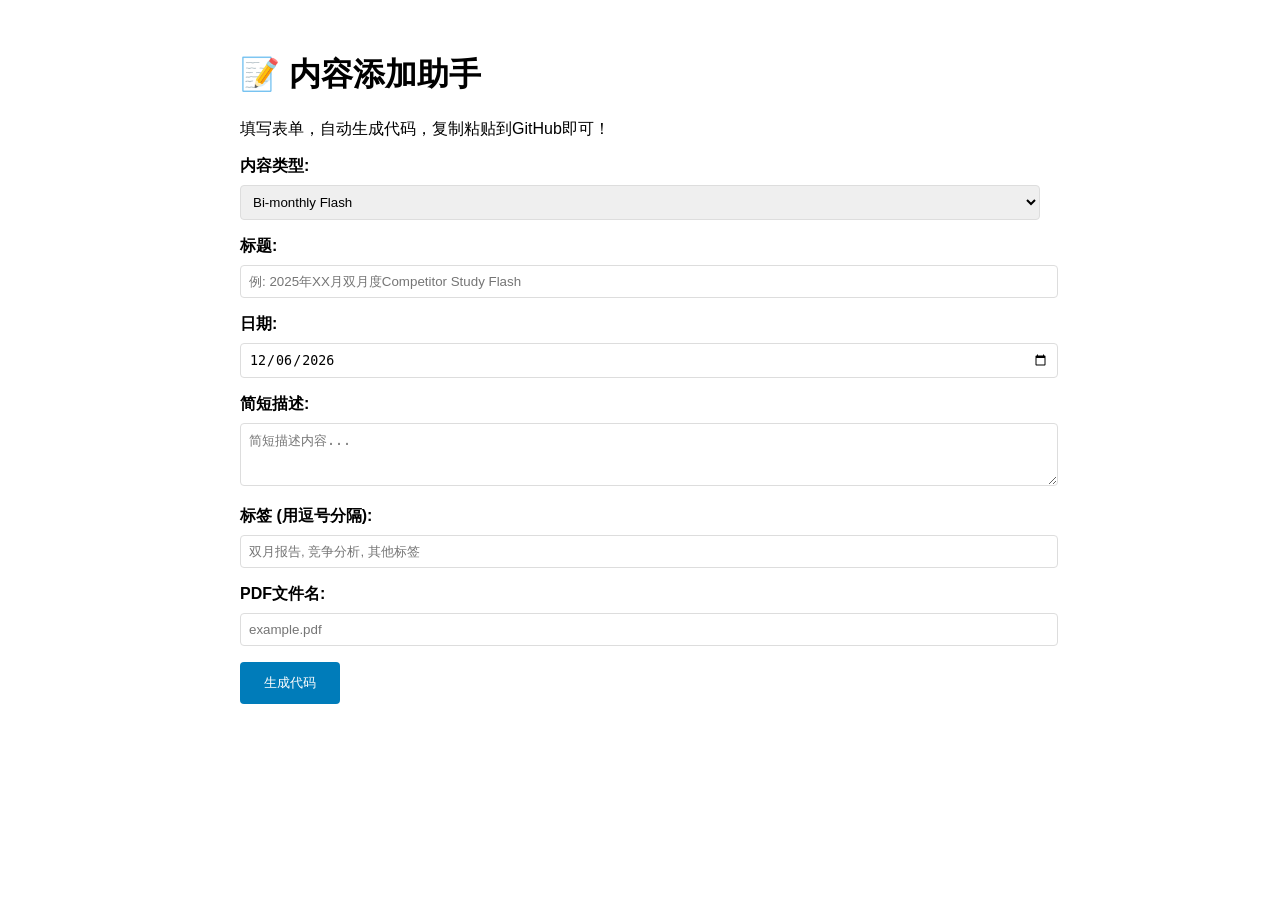
==== content-helper.html @ 255453f1 "Initial commit - Amazon Competitor Study Hub" ====
<!DOCTYPE html>
<html lang="zh-CN">
<head>
    <meta charset="UTF-8">
    <meta name="viewport" content="width=device-width, initial-scale=1.0">
    <title>内容管理助手</title>
    <style>
        body { font-family: Arial, sans-serif; max-width: 800px; margin: 0 auto; padding: 2rem; }
        .form-group { margin-bottom: 1rem; }
        label { display: block; margin-bottom: 0.5rem; font-weight: bold; }
        input, textarea, select { width: 100%; padding: 0.5rem; border: 1px solid #ddd; border-radius: 4px; }
        button { background: #007cba; color: white; padding: 0.75rem 1.5rem; border: none; border-radius: 4px; cursor: pointer; }
        .output { background: #f5f5f5; padding: 1rem; border-radius: 4px; margin-top: 1rem; }
        .copy-btn { background: #28a745; margin-left: 1rem; }
    </style>
</head>
<body>
    <h1>📝 内容添加助手</h1>
    <p>填写表单，自动生成代码，复制粘贴到GitHub即可！</p>

    <form id="contentForm">
        <div class="form-group">
            <label>内容类型:</label>
            <select id="type">
                <option value="flash">Bi-monthly Flash</option>
                <option value="reports">Deep Research</option>
            </select>
        </div>

        <div class="form-group">
            <label>标题:</label>
            <input type="text" id="title" placeholder="例: 2025年XX月双月度Competitor Study Flash">
        </div>

        <div class="form-group">
            <label>日期:</label>
            <input type="date" id="date">
        </div>

        <div class="form-group">
            <label>简短描述:</label>
            <textarea id="summary" rows="3" placeholder="简短描述内容..."></textarea>
        </div>

        <div class="form-group">
            <label>标签 (用逗号分隔):</label>
            <input type="text" id="tags" placeholder="双月报告, 竞争分析, 其他标签">
        </div>

        <div class="form-group">
            <label>PDF文件名:</label>
            <input type="text" id="filename" placeholder="example.pdf">
        </div>

        <button type="button" onclick="generateCode()">生成代码</button>
    </form>

    <div id="output" class="output" style="display:none;">
        <h3>生成的代码:</h3>
        <pre id="codeOutput"></pre>
        <button class="copy-btn" onclick="copyCode()">复制代码</button>
        <p><strong>使用方法:</strong> 复制上面的代码，粘贴到GitHub的script.js文件对应位置</p>
    </div>

    <script>
        function generateCode() {
            const type = document.getElementById('type').value;
            const title = document.getElementById('title').value;
            const date = document.getElementById('date').value;
            const summary = document.getElementById('summary').value;
            const tags = document.getElementById('tags').value.split(',').map(t => t.trim());
            const filename = document.getElementById('filename').value;
            
            const id = Math.floor(Math.random() * 1000) + 10; // 随机ID
            
            const code = `{
    id: ${id},
    title: "${title}",
    date: "${date}",
    summary: "${summary}",
    tags: [${tags.map(tag => `"${tag}"`).join(', ')}],
    file: "files/${filename}"
},`;
            
            document.getElementById('codeOutput').textContent = code;
            document.getElementById('output').style.display = 'block';
        }
        
        function copyCode() {
            const code = document.getElementById('codeOutput').textContent;
            navigator.clipboard.writeText(code).then(() => {
                alert('代码已复制到剪贴板！');
            });
        }
        
        // 设置默认日期为今天
        document.getElementById('date').valueAsDate = new Date();
    </script>
</body>
</html>
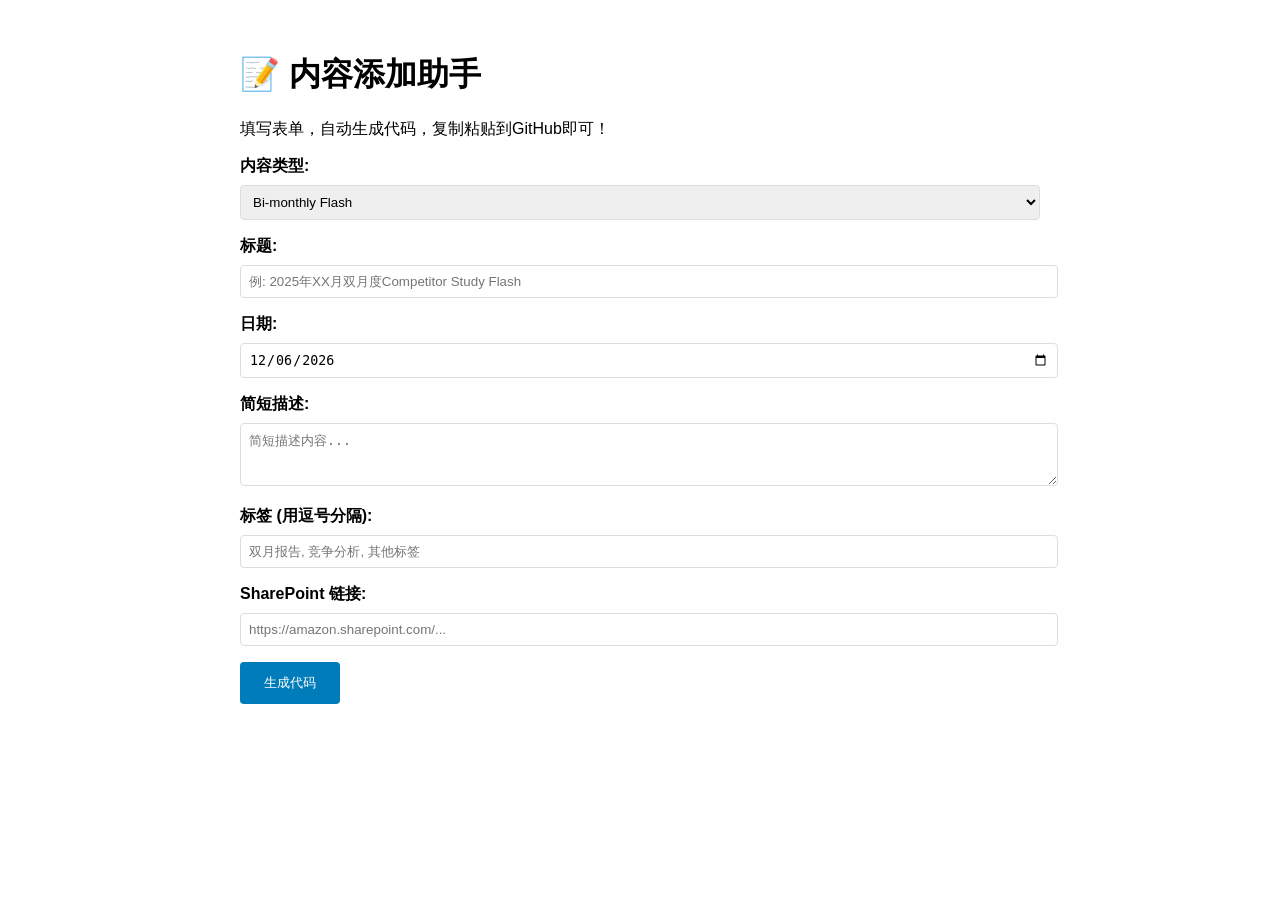
==== commit 3b0d2b2c: "v3.0: SharePoint链接替换 + 真实资讯抓取 + 竞对仪表盘 - 所有报告链接改为SharePoint内部链接，添加内网访问标识 - 新增2026年4月Flash报告 - news-ap" ====
--- a/content-helper.html
+++ b/content-helper.html
@@ -48,8 +48,8 @@
         </div>
 
         <div class="form-group">
-            <label>PDF文件名:</label>
-            <input type="text" id="filename" placeholder="example.pdf">
+            <label>SharePoint 链接:</label>
+            <input type="url" id="fileUrl" placeholder="https://amazon.sharepoint.com/...">
         </div>
 
         <button type="button" onclick="generateCode()">生成代码</button>
@@ -69,7 +69,7 @@
             const date = document.getElementById('date').value;
             const summary = document.getElementById('summary').value;
             const tags = document.getElementById('tags').value.split(',').map(t => t.trim());
-            const filename = document.getElementById('filename').value;
+            const fileUrl = document.getElementById('fileUrl').value;
             
             const id = Math.floor(Math.random() * 1000) + 10; // 随机ID
             
@@ -79,7 +79,8 @@
     date: "${date}",
     summary: "${summary}",
     tags: [${tags.map(tag => `"${tag}"`).join(', ')}],
-    file: "files/${filename}"
+    url: "${fileUrl}",
+    internal: true
 },`;
             
             document.getElementById('codeOutput').textContent = code;
